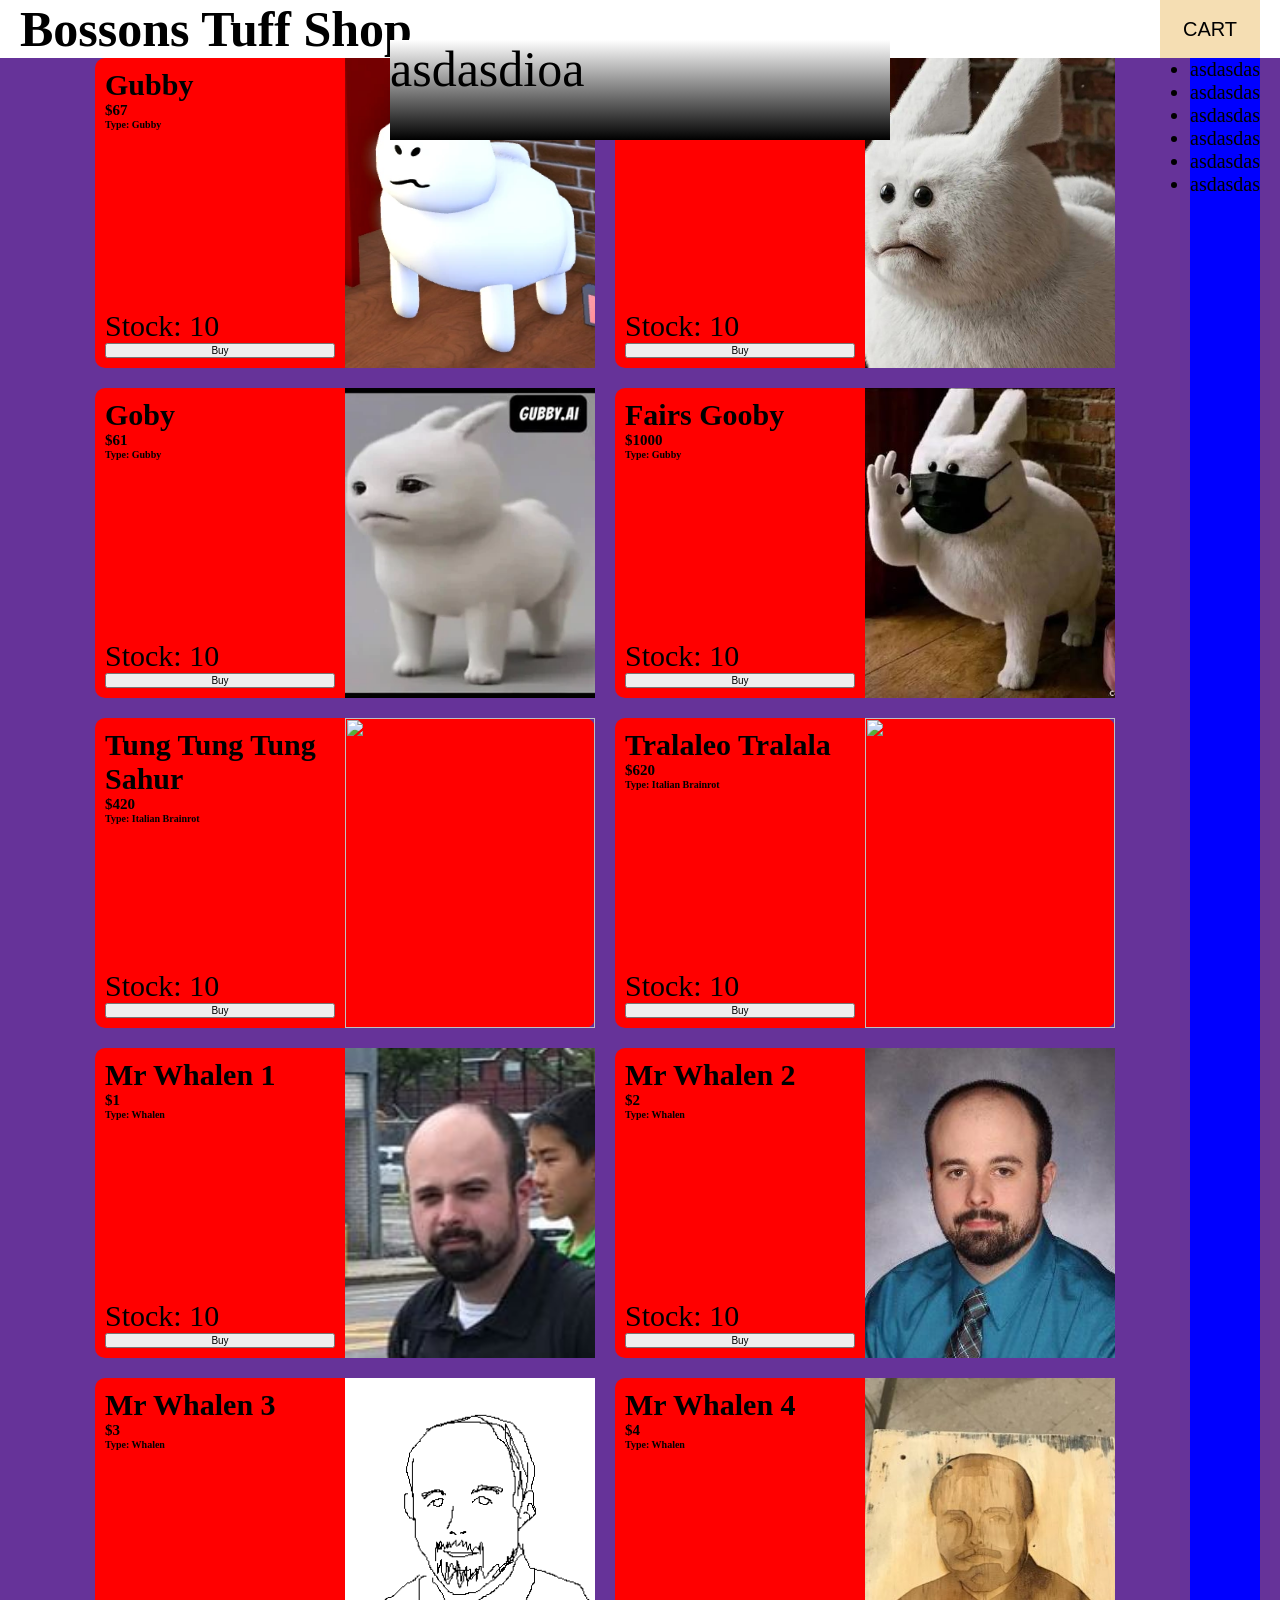
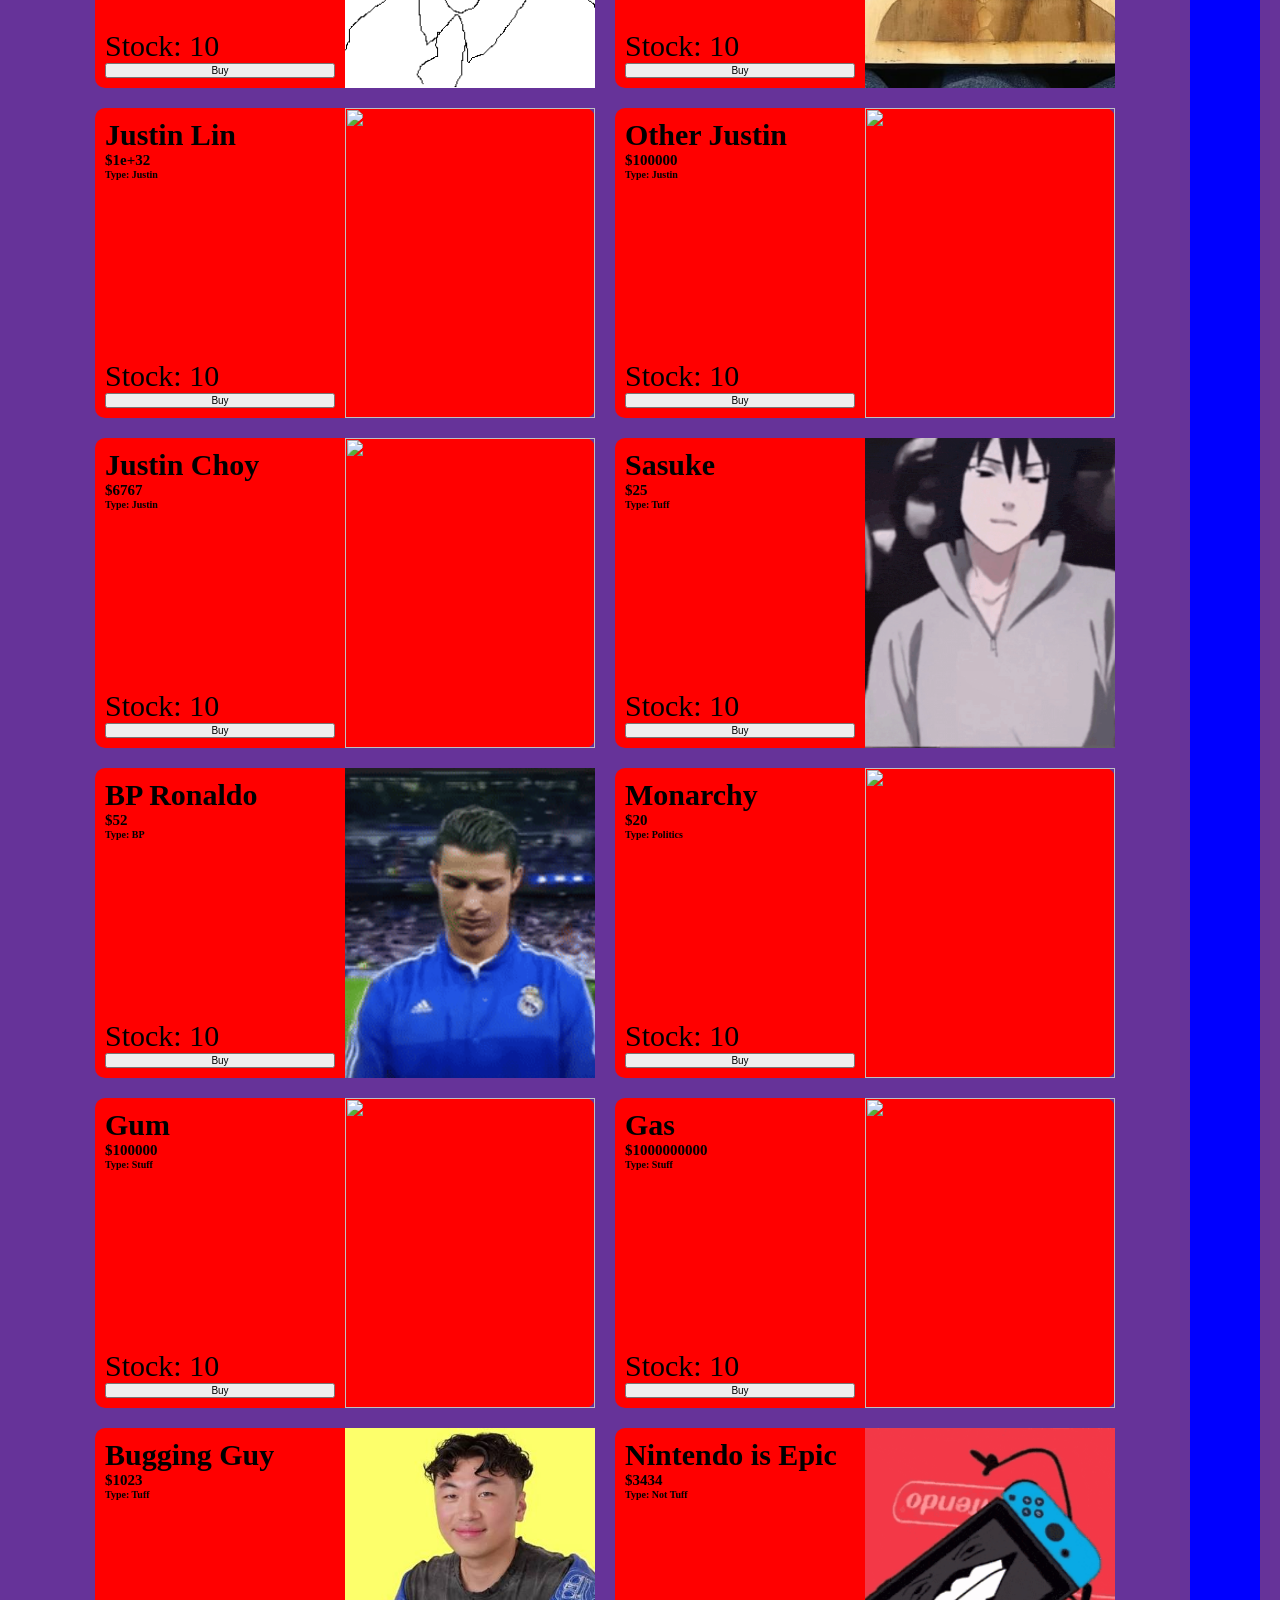
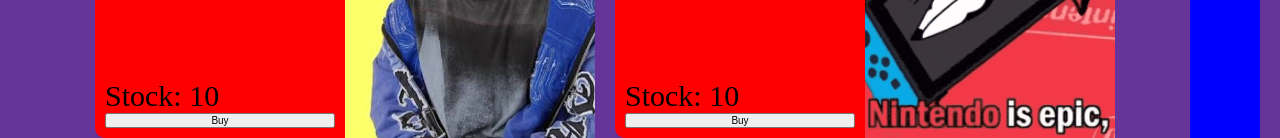
==== index.html @ 0d68dfe9 "asdasdas" ====
<html lang="en">
<head>
    <meta charset="UTF-8">
    <meta name="viewport" content="width=device-width, initial-scale=1.0">
    <title>Document</title>
    <link rel="stylesheet" href="style.css">
</head>
<body>

    <div class="notification">
        <p>asdasdioa</p>
    </div>

    <div class="header">
        <h1>Bossons Tuff Shop</h1>
        <button id="cart-button">CART</button>
    </div>
    
    <div id="main">
        <div id="product-container">
        </div>
        <div id="filter-container">
            <ul>
                <li class="filter">asdasdas</li>
                <li class="filter">asdasdas</li>
                <li class="filter">asdasdas</li>
                <li class="filter">asdasdas</li>
                <li class="filter">asdasdas</li>
                <li class="filter">asdasdas</li>
            </ul>
        </div>
    </div>

    <script src="main.js"></script>
</body>
</html>
---- style.css ----
head,body,*{
    box-sizing: border-box;
    margin: 0;
    padding: 0;
    font-size: 10px;
}

.header{
    padding: 0 2rem;
    display: flex;
    justify-content: space-between;
}

.header h1{
    font-size: 5rem;
}

#cart-button{
    background-color: wheat;
    border-color: transparent;
    font-size: 2rem;
    width: 10rem;

}

#main{
    display: flex;
    justify-content: space-evenly;
    padding: 0 2rem;
    background-color: rebeccapurple;
}

#filter-container{
    width: auto;
    background-color: blue;
}

.filter{
    font-size: 2rem;
}

#product-container{
    display: flex;
    flex-wrap: wrap;
    justify-content: center;
    gap: 2rem;
}

.product{
    display: flex;
    width: 50rem;
    height: 31rem;
    border-radius: 1rem;
    background-color: red;
}

.product div{
    width: 50%;
}

.product-text{
    display: flex;
    flex-direction: column;
    padding: 1rem;
}

.product h2{
    font-size: 3rem;
}

.product h3{
    font-size: 1.5rem;
}

.product p{
    margin-top: auto;
    font-size: 3rem;
}

.product img{  
    width: 100%;
    height: 100%;
    object-fit: cover;
}

.notification{
    position: absolute;
    width: 50rem;
    height: 10rem;
    top: 10%;
    left: 50%;
    transform: translate(-50%, -50%);

    background-image: linear-gradient(rgba(255,255,255,100), rgba(0,0,0,255) );
 
    
    
}

.notification p{
    font-size:5rem;
    justify-self: center;
}
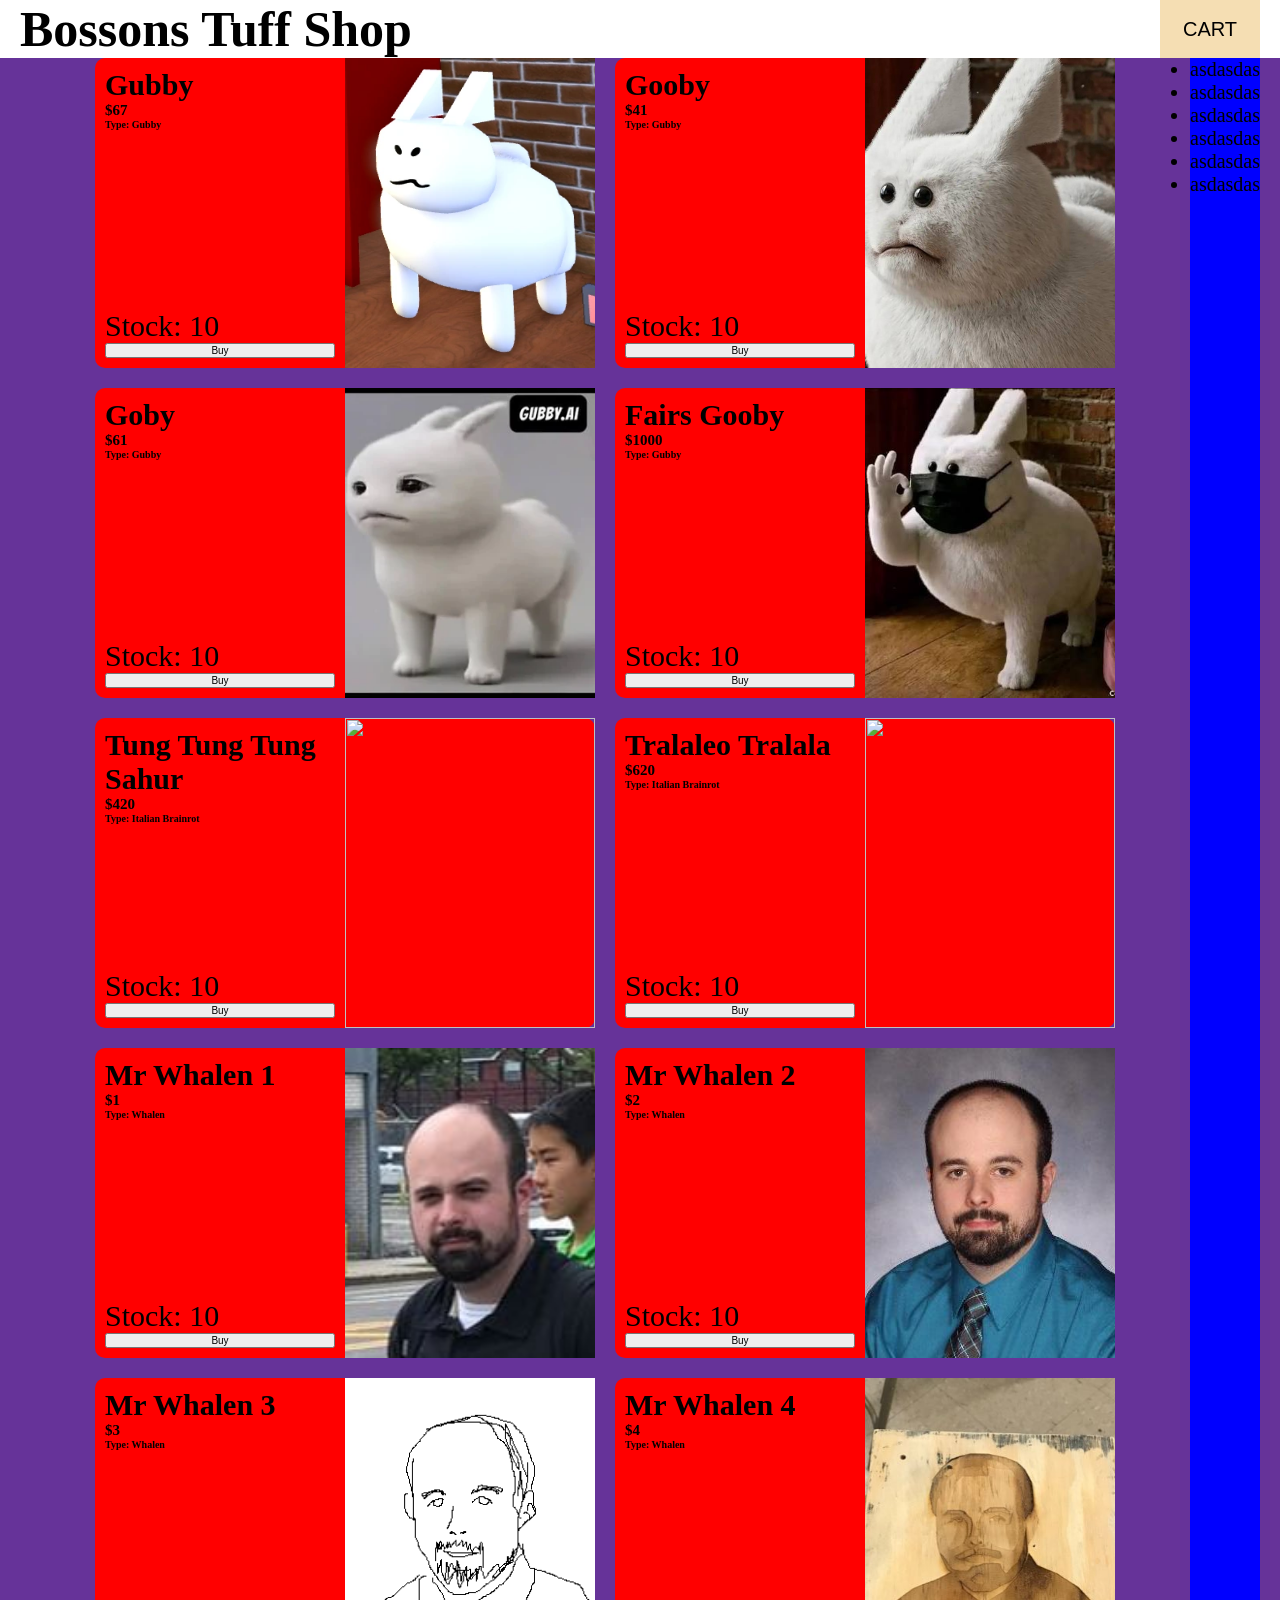
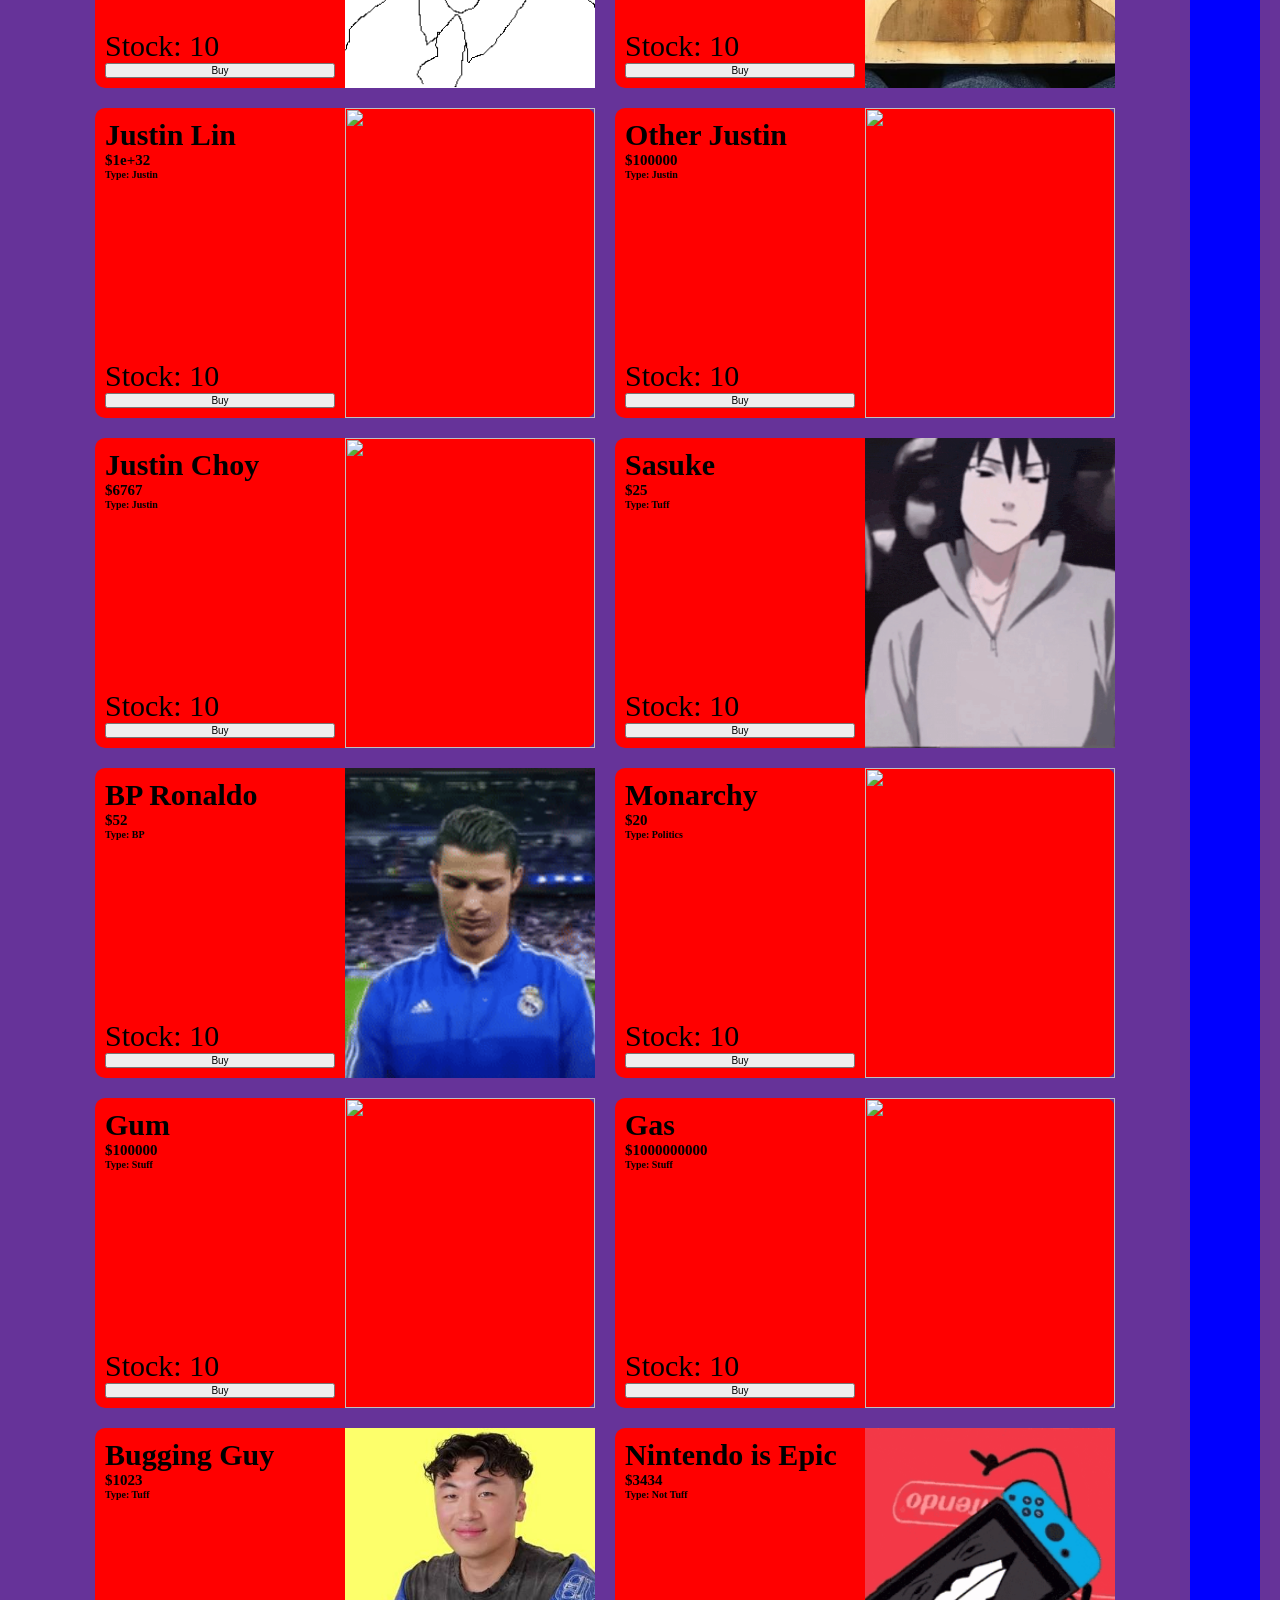
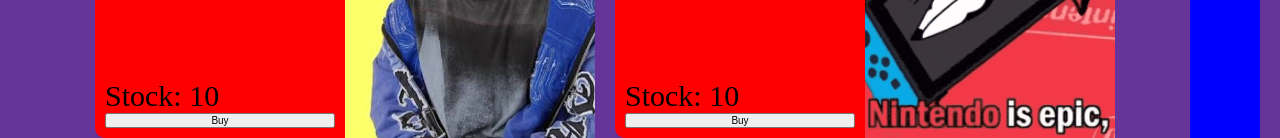
==== commit 21d5abbe: "asdsa" ====
--- a/index.html
+++ b/index.html
@@ -6,10 +6,6 @@
     <link rel="stylesheet" href="style.css">
 </head>
 <body>
-
-    <div class="notification">
-        <p>asdasdioa</p>
-    </div>
 
     <div class="header">
         <h1>Bossons Tuff Shop</h1>
--- a/style.css
+++ b/style.css
@@ -90,10 +90,10 @@
     top: 10%;
     left: 50%;
     transform: translate(-50%, -50%);
-
-    background-image: linear-gradient(rgba(255,255,255,100), rgba(0,0,0,255) );
- 
+    background-color: 222222;
+    color: antiquewhite;
     
+    align-content: center;
     
 }
 
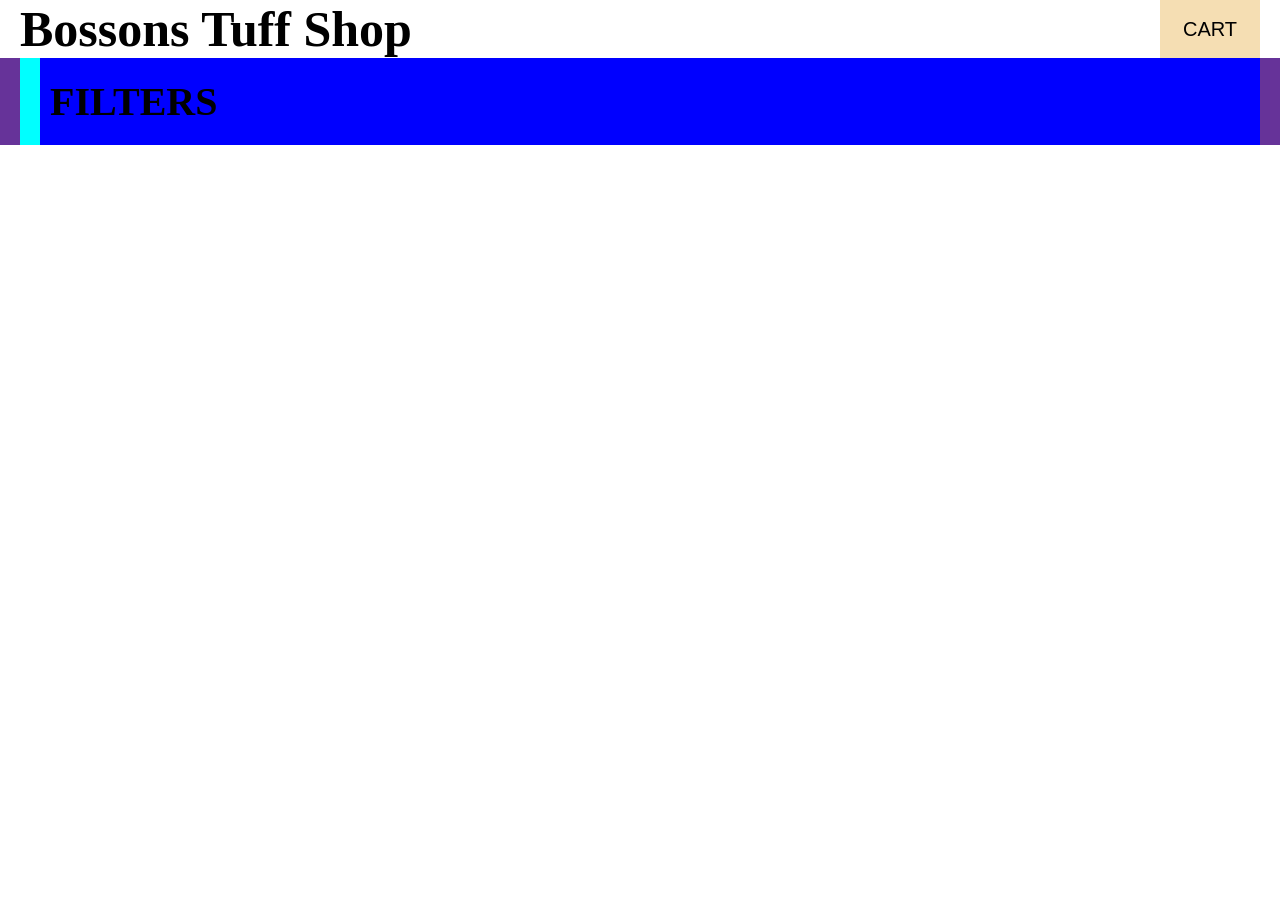
==== commit c6680daa: "sadasdsa" ====
--- a/index.html
+++ b/index.html
@@ -16,13 +16,8 @@
         <div id="product-container">
         </div>
         <div id="filter-container">
-            <ul>
-                <li class="filter">asdasdas</li>
-                <li class="filter">asdasdas</li>
-                <li class="filter">asdasdas</li>
-                <li class="filter">asdasdas</li>
-                <li class="filter">asdasdas</li>
-                <li class="filter">asdasdas</li>
+            <h2>FILTERS</h2>
+            <ul id="filter-list">
             </ul>
         </div>
     </div>
--- a/style.css
+++ b/style.css
@@ -25,25 +25,40 @@
 
 #main{
     display: flex;
-    justify-content: space-evenly;
     padding: 0 2rem;
     background-color: rebeccapurple;
 }
 
 #filter-container{
-    width: auto;
+    width: 150rem;
     background-color: blue;
+    padding: 2rem 1rem;
+    
+}
+
+#filter-container h2{
+    font-size: 4rem;
+    justify-self: center;
 }
 
 .filter{
-    font-size: 2rem;
+    list-style: none;
+    justify-self: center;
+    margin: 1rem 0;
+}
+
+.filter button{
+    font-size: 3rem;
 }
 
 #product-container{
+    background-color: aqua;
     display: flex;
     flex-wrap: wrap;
-    justify-content: center;
-    gap: 2rem;
+    justify-content: space-evenly;
+    width: auto;
+    gap: 1rem;
+    padding: 1rem;
 }
 
 .product{
@@ -81,10 +96,11 @@
     width: 100%;
     height: 100%;
     object-fit: cover;
+    border-radius: 1rem;
 }
 
 .notification{
-    position: absolute;
+    position: fixed;
     width: 50rem;
     height: 10rem;
     top: 10%;
@@ -94,6 +110,7 @@
     color: antiquewhite;
     
     align-content: center;
+    background-attachment: fixed;
     
 }
 
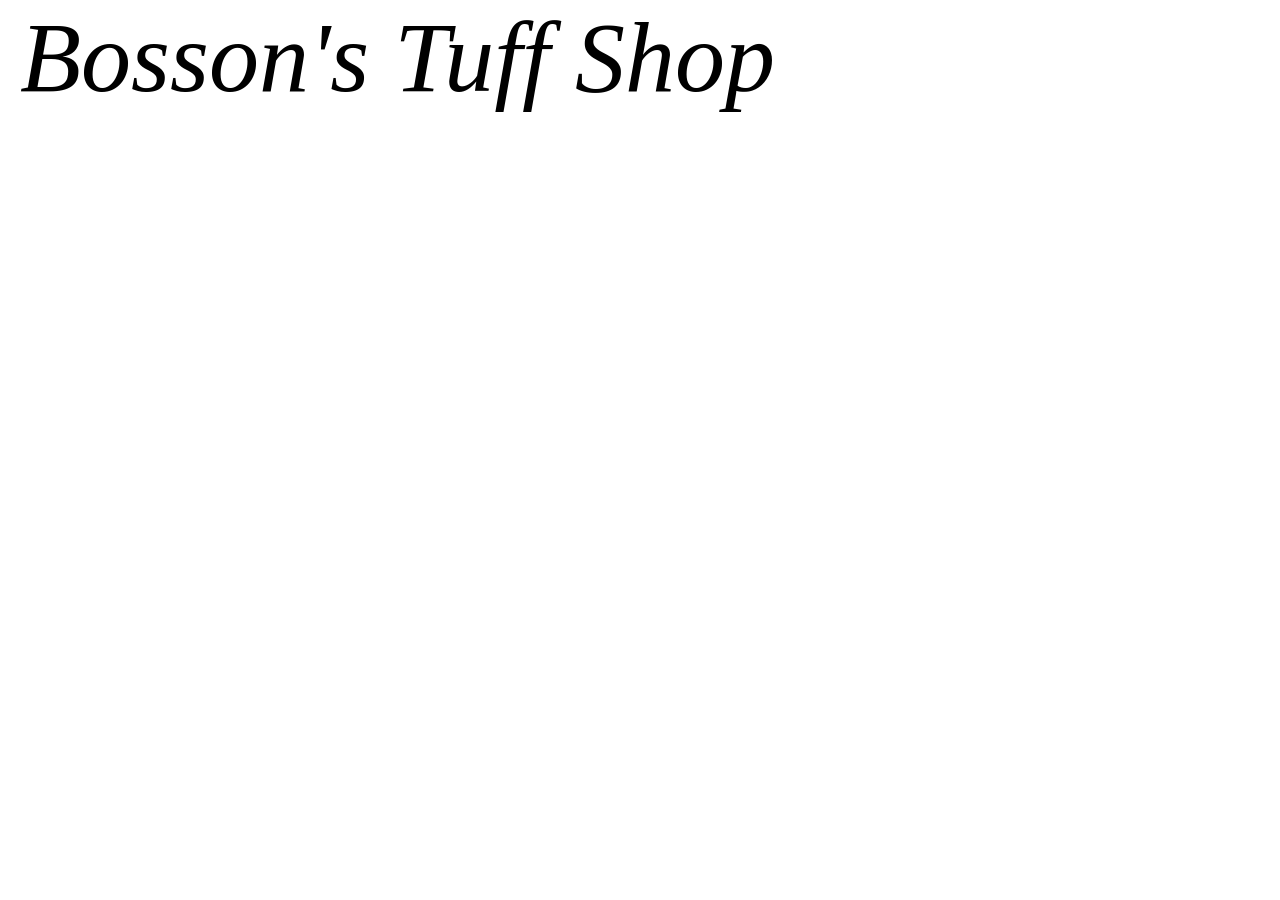
==== commit 89d12df5: "asdasd" ====
--- a/index.html
+++ b/index.html
@@ -1,27 +1,16 @@
 <html lang="en">
 <head>
+    <link rel="preconnect" href="https://fonts.googleapis.com">
+    <link rel="preconnect" href="https://fonts.gstatic.com" crossorigin>
+
     <meta charset="UTF-8">
     <meta name="viewport" content="width=device-width, initial-scale=1.0">
+    <link rel="stylesheet" href="index.css">
     <title>Document</title>
-    <link rel="stylesheet" href="style.css">
 </head>
 <body>
-
-    <div class="header">
-        <h1>Bossons Tuff Shop</h1>
-        <button id="cart-button">CART</button>
+    <div class="hero">
+        <h1>Bosson's Tuff Shop</h1>
     </div>
-    
-    <div id="main">
-        <div id="product-container">
-        </div>
-        <div id="filter-container">
-            <h2>FILTERS</h2>
-            <ul id="filter-list">
-            </ul>
-        </div>
-    </div>
-
-    <script src="main.js"></script>
 </body>
 </html>
--- a/index.css
+++ b/index.css
@@ -0,0 +1,26 @@
+head,body,*{
+    box-sizing: border-box;
+    margin: 0;
+    padding: 0;
+    font-size: 10px;
+}
+
+.hero{
+    width: 100vw;
+    height: 100vh;
+
+    background-size: 10rem 10rem;
+
+    background-repeat: repeat;
+}
+
+h1{
+    font-family: "IBM Plex Serif", serif;
+    font-weight: 100;
+    font-style: italic;
+
+    font-size: 10rem;
+    padding: 0 2rem;
+    display: flex;
+    justify-content: space-between;
+}
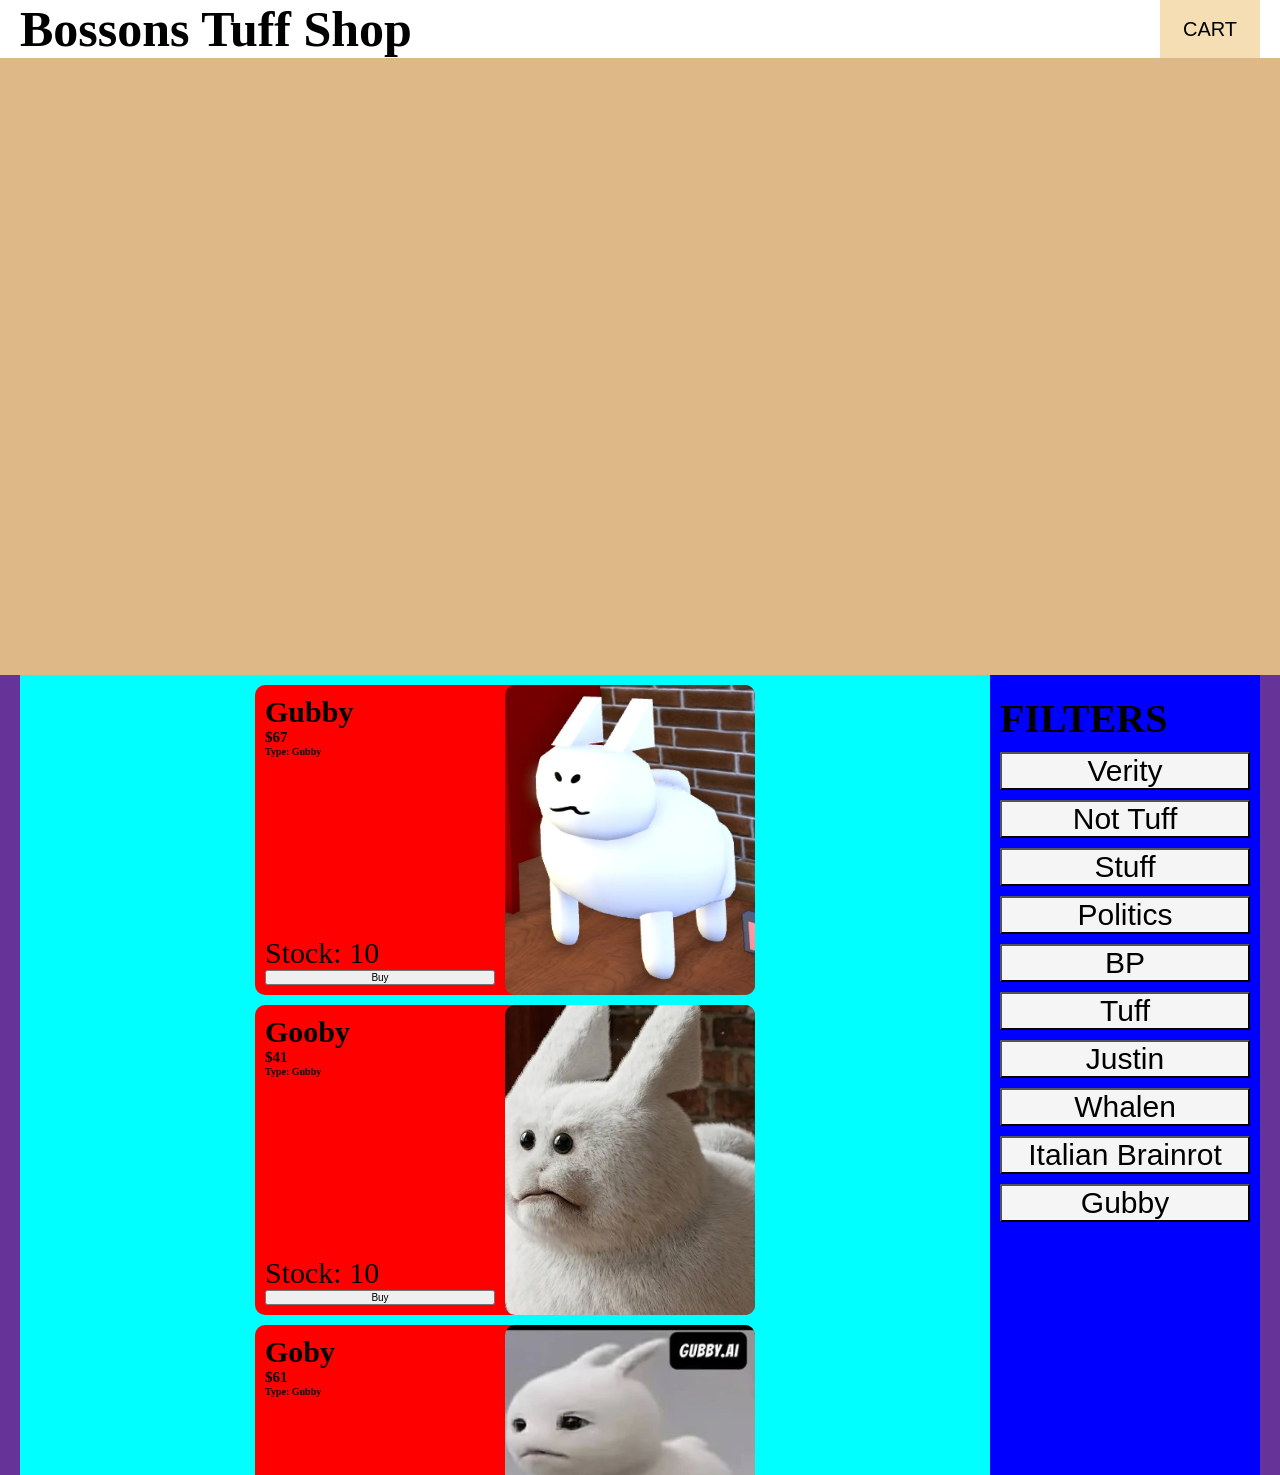
==== commit ece6e2b3: "sadasd" ====
--- a/index.html
+++ b/index.html
@@ -1,16 +1,57 @@
 <html lang="en">
 <head>
+
     <link rel="preconnect" href="https://fonts.googleapis.com">
     <link rel="preconnect" href="https://fonts.gstatic.com" crossorigin>
+    <link href="https://fonts.googleapis.com/css2?family=DM+Serif+Text:ital@0;1&family=IBM+Plex+Serif:ital,wght@0,100;0,200;0,300;0,400;0,500;0,600;0,700;1,100;1,200;1,300;1,400;1,500;1,600;1,700&display=swap" rel="stylesheet">
+
 
     <meta charset="UTF-8">
     <meta name="viewport" content="width=device-width, initial-scale=1.0">
+    <title>Document</title>
     <link rel="stylesheet" href="index.css">
-    <title>Document</title>
 </head>
 <body>
-    <div class="hero">
+    <div id="header">
+        <h1>Bossons Tuff Shop</h1>
+        <button id="cart-button">CART</button>
+    </div>
+    
+    <div id="cart-container">
+        <div id="cart-body">
+            <div id="cart-header">
+                <h2>CART</h2>
+                <button id="cart-exit">X</button>
+            </div>
+            <div id="cart">
+                <h3>Items</h3>
+                <ul id="cart-products">
+                </ul>
+                <h3>Coupons</h3>
+                <ul id="cart-coupons">
+                </ul>
+            <h3>Total:</h3></div>
+            <div id="cart-coupon-redeem">
+                <input type="text">
+                <button>Redeem</button>
+            </div>
+        </div>
+    </div>
+
+    <div id="hero">
         <h1>Bosson's Tuff Shop</h1>
     </div>
+
+    <div id="main">
+        <div id="product-container">
+        </div>
+        <div id="filter-container">
+            <h2>FILTERS</h2>
+            <ul id="filter-list">
+            </ul>
+        </div>
+    </div>
+
+    <script src="main.js"></script>
 </body>
 </html>
--- a/index.css
+++ b/index.css
@@ -5,22 +5,187 @@
     font-size: 10px;
 }
 
-.hero{
-    width: 100vw;
-    height: 100vh;
-
-    background-size: 10rem 10rem;
-
-    background-repeat: repeat;
-}
-
-h1{
+#header{
+    position: fixed;
     font-family: "IBM Plex Serif", serif;
     font-weight: 100;
-    font-style: italic;
+    font-style: normal;
 
-    font-size: 10rem;
+    background-color: white;
+    width: 100vw;
     padding: 0 2rem;
     display: flex;
     justify-content: space-between;
 }
+
+#header h1{
+    font-size: 5rem;
+}
+
+#hero{
+    height: 75vh;
+    background-attachment: fixed;
+    background-color: burlywood;
+}
+
+#cart-button{
+    background-color: wheat;
+    border-color: transparent;
+    font-size: 2rem;
+    width: 10rem;
+
+}
+
+#main{
+    display: flex;
+    padding: 0 2rem;
+    background-color: rebeccapurple;
+    height: 80rem;
+}
+
+#filter-container{
+    background-color: blue;
+    padding: 2rem 1rem;
+    
+}
+
+#filter-container h2{
+    font-size: 4rem;
+    justify-self: center;
+}
+
+.filter{
+    list-style: none;
+    justify-self: center;
+    margin: 1rem 0;
+}
+
+.filter button{
+    background-color: whitesmoke;
+    font-size: 3rem;
+    width: 25rem;
+}
+
+#product-container{
+    width: 10000rem;
+    background-color: aqua;
+    display: flex;
+    flex-wrap: wrap;
+    justify-content: space-evenly;
+    gap: 1rem;
+    padding: 1rem;
+    overflow: auto;
+}
+
+.product{
+    display: flex;
+    width: 50rem;
+    height: 31rem;
+    border-radius: 1rem;
+    background-color: red;
+}
+
+.product div{
+    width: 50%;
+}
+
+.product-text{
+    display: flex;
+    flex-direction: column;
+    padding: 1rem;
+}
+
+.product h2{
+    font-size: 3rem;
+}
+
+.product h3{
+    font-size: 1.5rem;
+}
+
+.product p{
+    margin-top: auto;
+    font-size: 3rem;
+}
+
+.product img{  
+    width: 100%;
+    height: 100%;
+    object-fit: cover;
+    border-radius: 1rem;
+}
+
+.notification{
+    position: fixed;
+    width: 50rem;
+    height: 10rem;
+    top: 10%;
+    left: 50%;
+    transform: translate(-50%, -50%);
+    background-color: 222222;
+    color: antiquewhite;
+    
+    align-content: center;
+    background-attachment: fixed;
+    
+}
+
+.notification p{
+    font-size:5rem;
+    justify-self: center;
+}
+
+#cart-container{
+    visibility:hidden;
+    position: fixed;
+    width: 100vw;
+    height: 100vh;
+    top: 50%;
+    left: 50%;
+    transform: translate(-50%,-50%);
+    background-color: rgba(0,0,0,0.5);
+}
+
+#cart-body{
+    padding: 2rem;
+    position: fixed;
+    width: 100rem;
+    height: 80rem;
+    top: 50%;
+    left: 50%;
+    transform: translate(-50%,-50%);
+    background-color: whitesmoke;
+}
+
+#cart-header{
+    display: flex;
+    justify-content: space-between;
+}
+
+#cart-header h2{
+    font-size: 4rem;
+}
+
+#cart-exit{
+    background-color: red;
+    width: 5rem;
+    height: 5rem;
+}
+
+#cart{
+    display: flex;
+    flex-direction: column;
+    flex-wrap: wrap;
+    height: 75%;
+}
+
+#cart li{
+    font-size: 2rem;
+    list-style: none;
+    margin-left: 1rem;
+}
+
+#cart h3{
+    margin-top: 2rem; 
+    font-size: 2rem;
+}
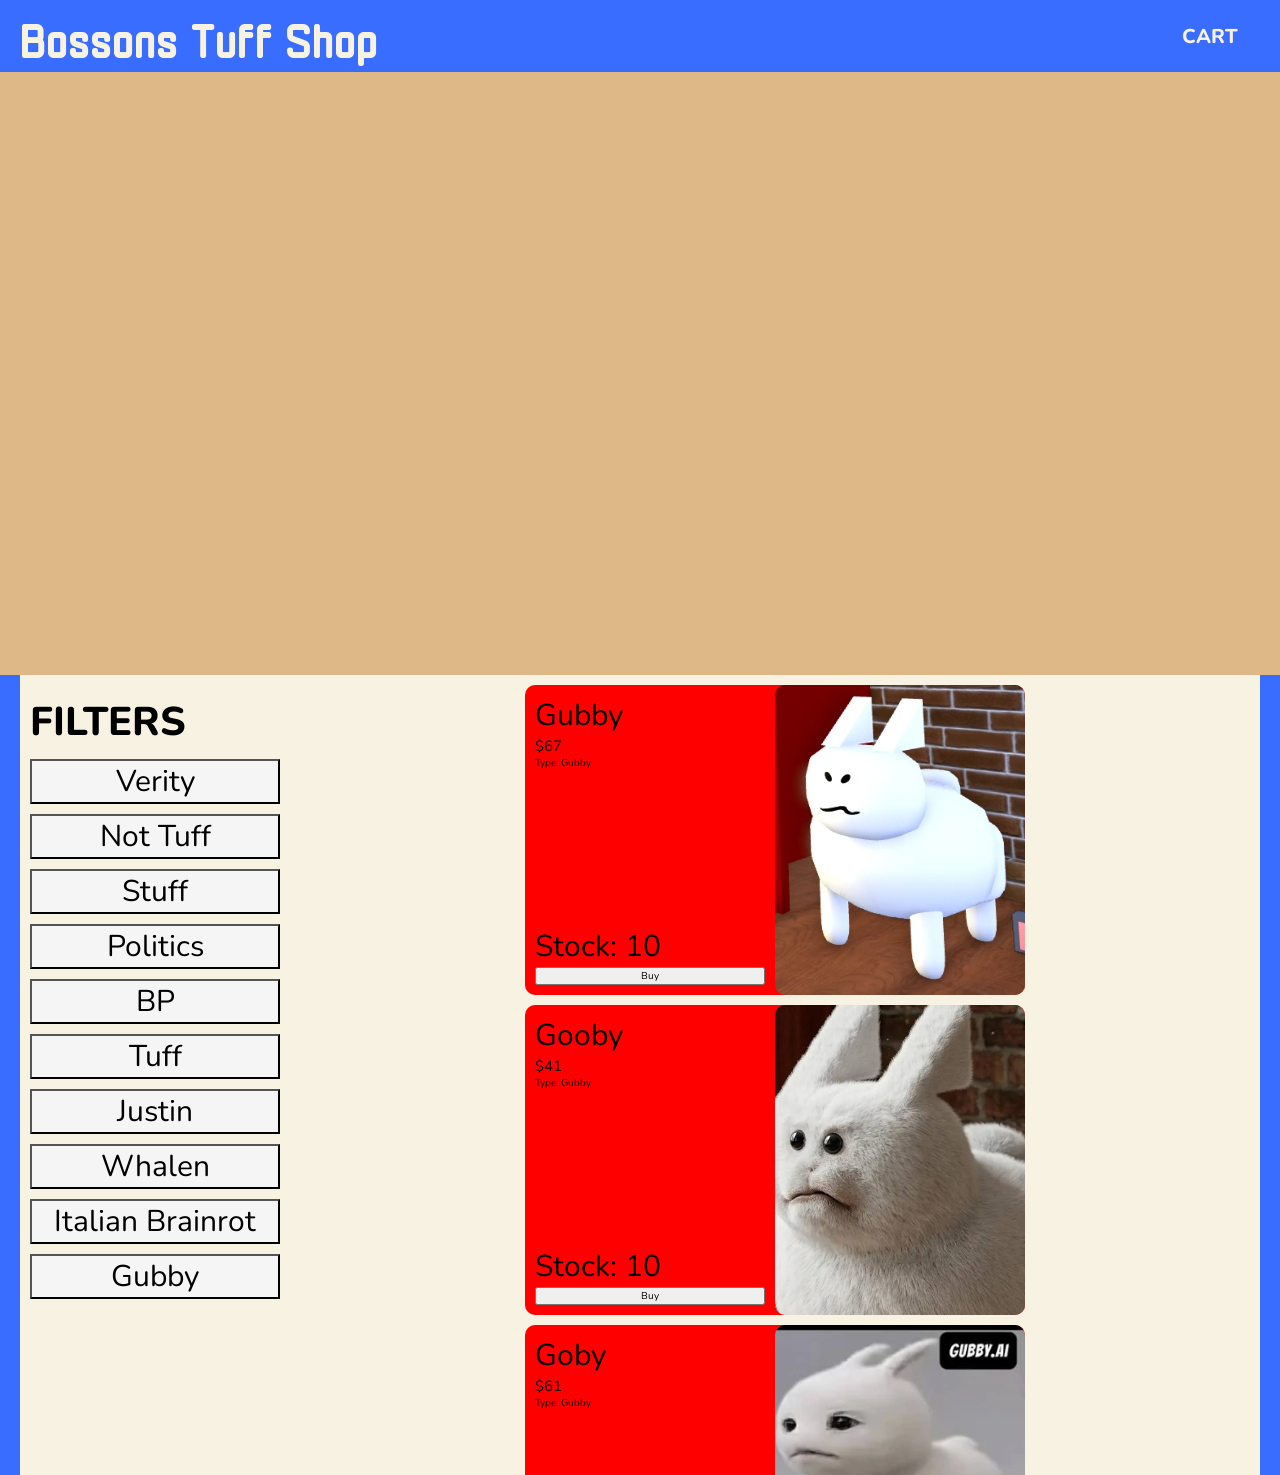
==== commit 74516050: "I added new fonts and updated the design a bit" ====
--- a/index.html
+++ b/index.html
@@ -3,8 +3,7 @@
 
     <link rel="preconnect" href="https://fonts.googleapis.com">
     <link rel="preconnect" href="https://fonts.gstatic.com" crossorigin>
-    <link href="https://fonts.googleapis.com/css2?family=DM+Serif+Text:ital@0;1&family=IBM+Plex+Serif:ital,wght@0,100;0,200;0,300;0,400;0,500;0,600;0,700;1,100;1,200;1,300;1,400;1,500;1,600;1,700&display=swap" rel="stylesheet">
-
+    <link href="https://fonts.googleapis.com/css2?family=Monomaniac+One&family=Nunito:ital,wght@0,200..1000;1,200..1000&display=swap" rel="stylesheet">
 
     <meta charset="UTF-8">
     <meta name="viewport" content="width=device-width, initial-scale=1.0">
@@ -30,10 +29,10 @@
                 <h3>Coupons</h3>
                 <ul id="cart-coupons">
                 </ul>
-            <h3>Total:</h3></div>
+            <h3 id="cart-total">Total:</h3></div>
             <div id="cart-coupon-redeem">
-                <input type="text">
-                <button>Redeem</button>
+                <input type="text" id="cart-coupon-redeem-text-box">
+                <button id="cart-coupon-redeem-button">Redeem</button>
             </div>
         </div>
     </div>
@@ -43,13 +42,14 @@
     </div>
 
     <div id="main">
-        <div id="product-container">
-        </div>
         <div id="filter-container">
             <h2>FILTERS</h2>
             <ul id="filter-list">
             </ul>
         </div>
+        <div id="product-container">
+        </div>
+
     </div>
 
     <script src="main.js"></script>
--- a/index.css
+++ b/index.css
@@ -3,15 +3,17 @@
     margin: 0;
     padding: 0;
     font-size: 10px;
+
+    font-family: "Nunito", sans-serif;
+    font-optical-sizing: auto;
+    font-weight: 400;
+    font-style: normal;
 }
 
 #header{
     position: fixed;
-    font-family: "IBM Plex Serif", serif;
-    font-weight: 100;
-    font-style: normal;
-
-    background-color: white;
+
+    background-color: rgb(56, 109, 255);
     width: 100vw;
     padding: 0 2rem;
     display: flex;
@@ -19,7 +21,11 @@
 }
 
 #header h1{
+    color: rgb(247, 242, 226);
     font-size: 5rem;
+    font-family: "Monomaniac One", sans-serif;
+    font-weight: 400;
+    font-style: normal;
 }
 
 #hero{
@@ -29,29 +35,45 @@
 }
 
 #cart-button{
-    background-color: wheat;
+    color: rgb(247, 242, 226);
+    background-color: transparent;
     border-color: transparent;
+    border-radius: 1rem;
     font-size: 2rem;
     width: 10rem;
 
+    font-family: "Nunito", sans-serif;
+    font-optical-sizing: auto;
+    font-weight: 800;
+    font-style: normal;
+}
+
+#cart-button:hover{
+    border-color: rgb(247, 242, 226);
 }
 
 #main{
     display: flex;
     padding: 0 2rem;
-    background-color: rebeccapurple;
+    background-color: rgb(56, 109, 255);
     height: 80rem;
 }
 
 #filter-container{
-    background-color: blue;
+    display: flex;
+    flex-direction: column;
+    background-color: rgb(247, 242, 226);
     padding: 2rem 1rem;
     
 }
 
 #filter-container h2{
     font-size: 4rem;
-    justify-self: center;
+
+    font-family: "Nunito", sans-serif;
+    font-optical-sizing: auto;
+    font-weight: 800;
+    font-style: normal;
 }
 
 .filter{
@@ -68,7 +90,7 @@
 
 #product-container{
     width: 10000rem;
-    background-color: aqua;
+    background-color: rgb(247, 242, 226);
     display: flex;
     flex-wrap: wrap;
     justify-content: space-evenly;
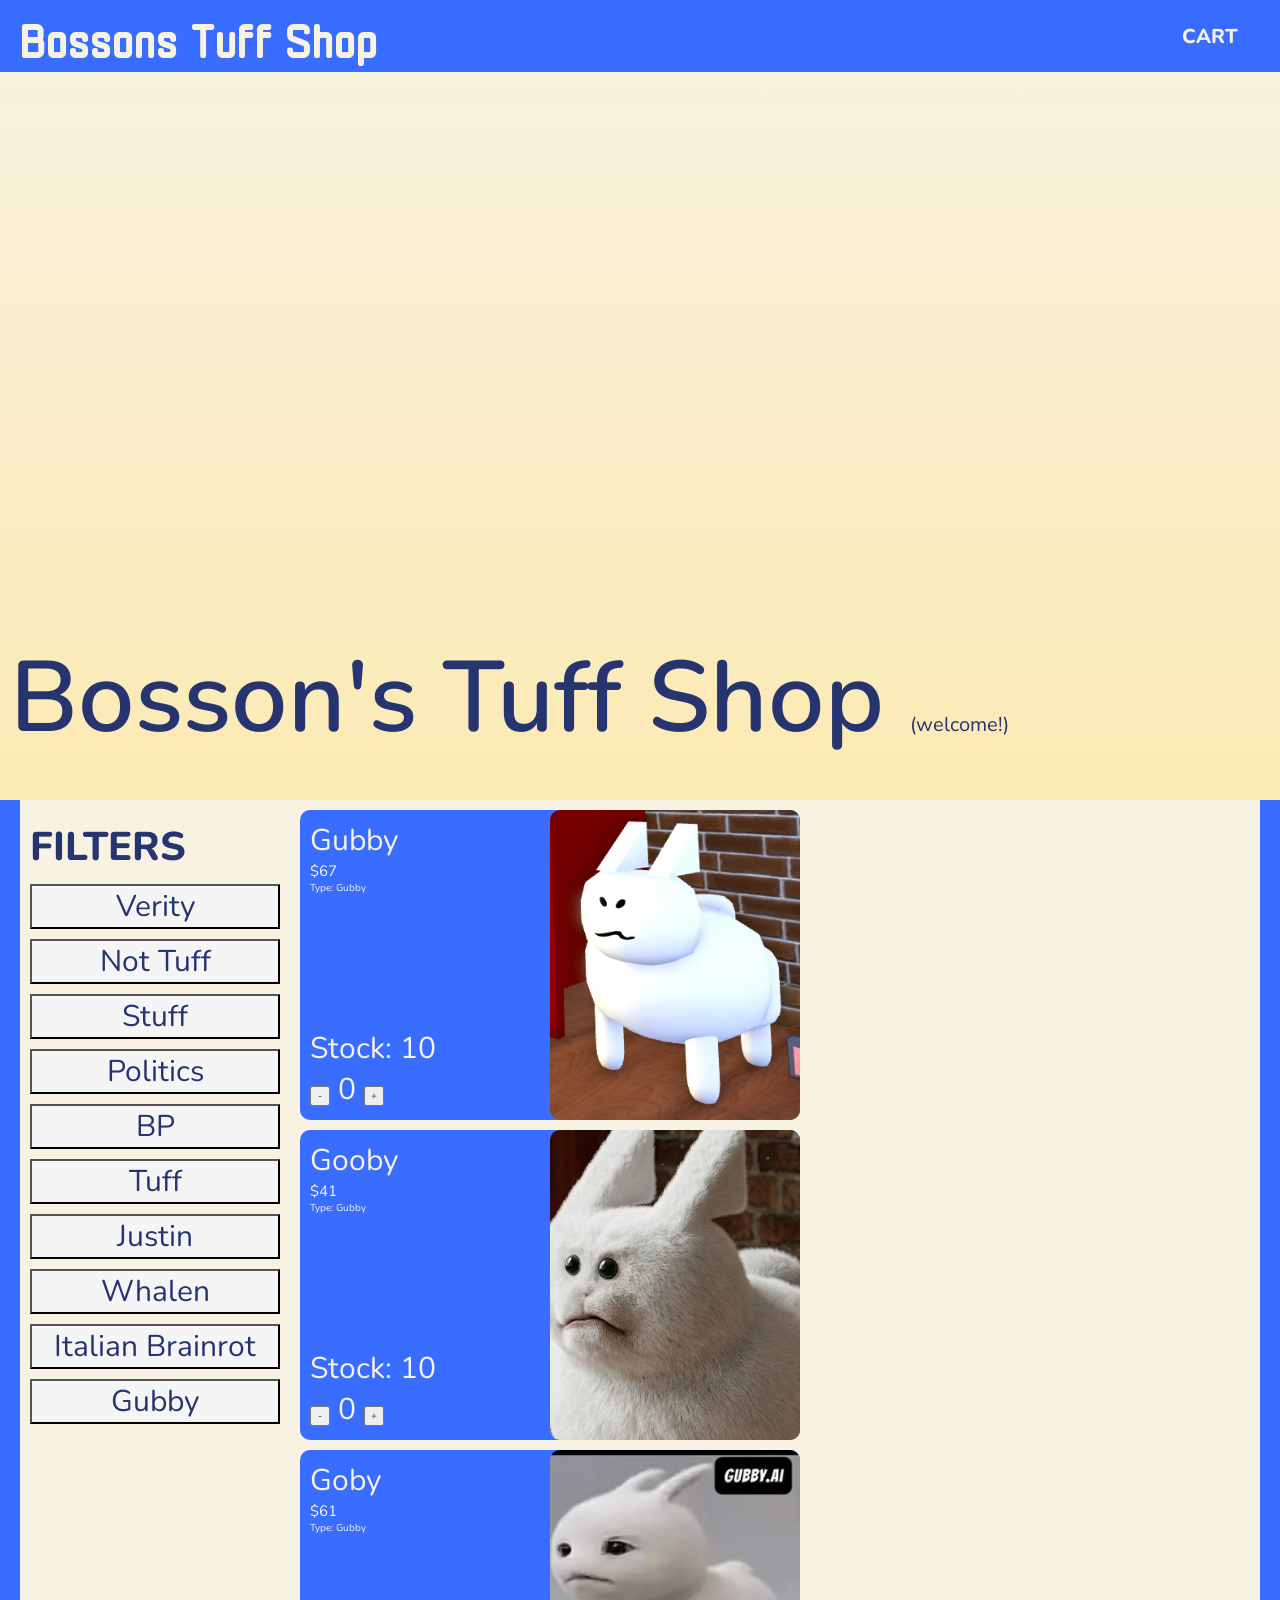
==== commit f56b94dd: "prettyify" ====
--- a/index.html
+++ b/index.html
@@ -12,10 +12,11 @@
 </head>
 <body>
     <div id="header">
-        <h1>Bossons Tuff Shop</h1>
+        <h2>Bossons Tuff Shop</h2>
         <button id="cart-button">CART</button>
     </div>
     
+
     <div id="cart-container">
         <div id="cart-body">
             <div id="cart-header">
@@ -38,7 +39,8 @@
     </div>
 
     <div id="hero">
-        <h1>Bosson's Tuff Shop</h1>
+        <h1>Bosson's Tuff Shop <span class="hero-small-text">(welcome!)</span></h1>
+    
     </div>
 
     <div id="main">
--- a/index.css
+++ b/index.css
@@ -8,6 +8,8 @@
     font-optical-sizing: auto;
     font-weight: 400;
     font-style: normal;
+
+    color: rgb(38, 52, 112);
 }
 
 #header{
@@ -20,7 +22,7 @@
     justify-content: space-between;
 }
 
-#header h1{
+#header h2{
     color: rgb(247, 242, 226);
     font-size: 5rem;
     font-family: "Monomaniac One", sans-serif;
@@ -29,10 +31,29 @@
 }
 
 #hero{
-    height: 75vh;
+    height: 80rem;
     background-attachment: fixed;
-    background-color: burlywood;
-}
+    background-image: linear-gradient(rgb(247, 242, 226),rgb(252, 233, 173));
+}
+
+#hero h1{
+    position: absolute;
+    top: 70%;
+    left: 1rem;
+    font-size: 10rem;
+
+    font-family: "Nunito", sans-serif;
+    font-optical-sizing: auto;
+    font-weight: 600;
+    font-style: normal;
+    color: rgb(38, 52, 112);
+
+}
+
+.hero-small-text{
+        font-size: 2rem;
+}
+
 
 #cart-button{
     color: rgb(247, 242, 226);
@@ -93,7 +114,7 @@
     background-color: rgb(247, 242, 226);
     display: flex;
     flex-wrap: wrap;
-    justify-content: space-evenly;
+    align-content: flex-start;
     gap: 1rem;
     padding: 1rem;
     overflow: auto;
@@ -104,7 +125,8 @@
     width: 50rem;
     height: 31rem;
     border-radius: 1rem;
-    background-color: red;
+    background-color: rgb(56, 109, 255);
+    color: rgb(247, 242, 226);
 }
 
 .product div{
@@ -112,20 +134,29 @@
 }
 
 .product-text{
+    color: rgb(247, 242, 226);
     display: flex;
     flex-direction: column;
     padding: 1rem;
 }
 
 .product h2{
+    color: rgb(247, 242, 226);
     font-size: 3rem;
 }
 
 .product h3{
+    color: rgb(247, 242, 226);
     font-size: 1.5rem;
 }
 
+.product h4{
+    color: rgb(247, 242, 226);
+    font-size: 1rem;
+}
+
 .product p{
+    color: rgb(247, 242, 226);
     margin-top: auto;
     font-size: 3rem;
 }
@@ -135,6 +166,16 @@
     height: 100%;
     object-fit: cover;
     border-radius: 1rem;
+}
+
+.product div{
+    color: rgb(247, 242, 226);
+    justify-content: center;
+}
+
+.product button{
+    width: 2rem;
+    height: 2rem;
 }
 
 .notification{
@@ -144,16 +185,18 @@
     top: 10%;
     left: 50%;
     transform: translate(-50%, -50%);
-    background-color: 222222;
-    color: antiquewhite;
+    background-color: rgb(255, 130, 217);
+    color: white;
+    border-radius: 1rem;
     
     align-content: center;
-    background-attachment: fixed;
+
+    padding: 1rem;
     
 }
 
 .notification p{
-    font-size:5rem;
+    font-size:3.5rem;
     justify-self: center;
 }
 
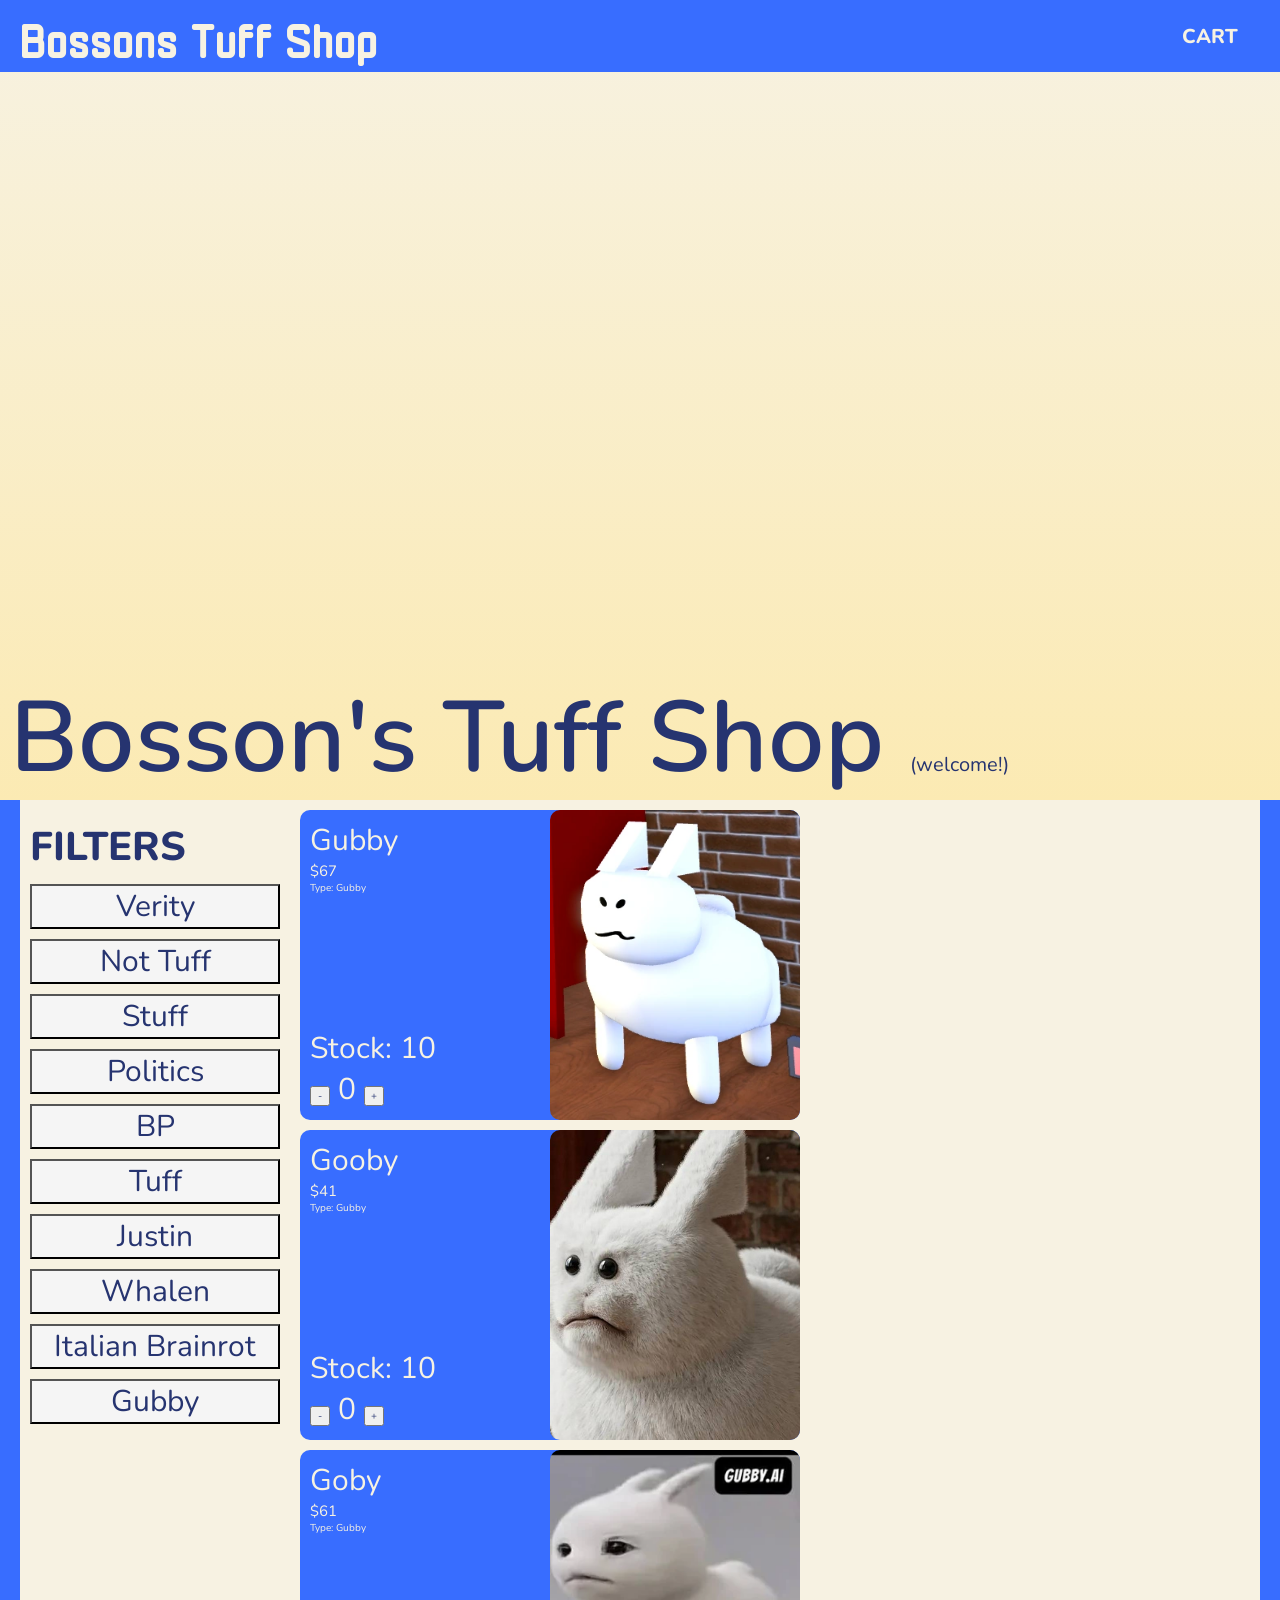
==== commit 63acfe96: "asdasd" ====
--- a/index.html
+++ b/index.html
@@ -30,11 +30,13 @@
                 <h3>Coupons</h3>
                 <ul id="cart-coupons">
                 </ul>
-            <h3 id="cart-total">Total:</h3></div>
-            <div id="cart-coupon-redeem">
+            <h2 id="cart-total">Total:</h2></div>
+            <form action="" id="cart-coupon-redeem">
+                <label for="">Redeem Code</label>
+                <br>
                 <input type="text" id="cart-coupon-redeem-text-box">
                 <button id="cart-coupon-redeem-button">Redeem</button>
-            </div>
+            </form>
         </div>
     </div>
 
--- a/index.css
+++ b/index.css
@@ -34,12 +34,11 @@
     height: 80rem;
     background-attachment: fixed;
     background-image: linear-gradient(rgb(247, 242, 226),rgb(252, 233, 173));
+    padding-top: 67rem;
+    padding-left: 1rem;
 }
 
 #hero h1{
-    position: absolute;
-    top: 70%;
-    left: 1rem;
     font-size: 10rem;
 
     font-family: "Nunito", sans-serif;
@@ -201,6 +200,7 @@
 }
 
 #cart-container{
+    z-index: 100;
     visibility:hidden;
     position: fixed;
     width: 100vw;
@@ -219,7 +219,7 @@
     top: 50%;
     left: 50%;
     transform: translate(-50%,-50%);
-    background-color: whitesmoke;
+    background-color: rgb(247, 242, 226);
 }
 
 #cart-header{
@@ -238,10 +238,10 @@
 }
 
 #cart{
+    overflow-y: scroll;
     display: flex;
     flex-direction: column;
-    flex-wrap: wrap;
-    height: 75%;
+    height: 85%;
 }
 
 #cart li{
@@ -251,6 +251,44 @@
 }
 
 #cart h3{
+    display: flex;
+    width: 100%;
     margin-top: 2rem; 
     font-size: 2rem;
+}
+
+#cart h3::after{
+    content: "----------------------------------------------------------------------------------------------------------------------------------";
+    white-space: nowrap;
+    overflow-x: hidden;
+}
+
+#cart h2{
+    display: flex;
+    width: 100%;
+    margin-top: 2rem; 
+    font-size: 3rem;
+}
+
+#cart h2::after{
+    content: "========================================================================================================================================";
+    font-size: 2rem;
+    white-space: nowrap;
+    overflow-x: hidden;
+}
+
+#cart-coupon-redeem{
+    margin-top: 1rem;
+}
+
+#cart-coupon-redeem-text-box{
+    font-size: 2rem;
+}
+
+#cart-coupon-redeem label{
+    font-size: 2rem;
+}
+
+#cart-coupon-redeem-button{
+    font-size: 2rem;
 }
